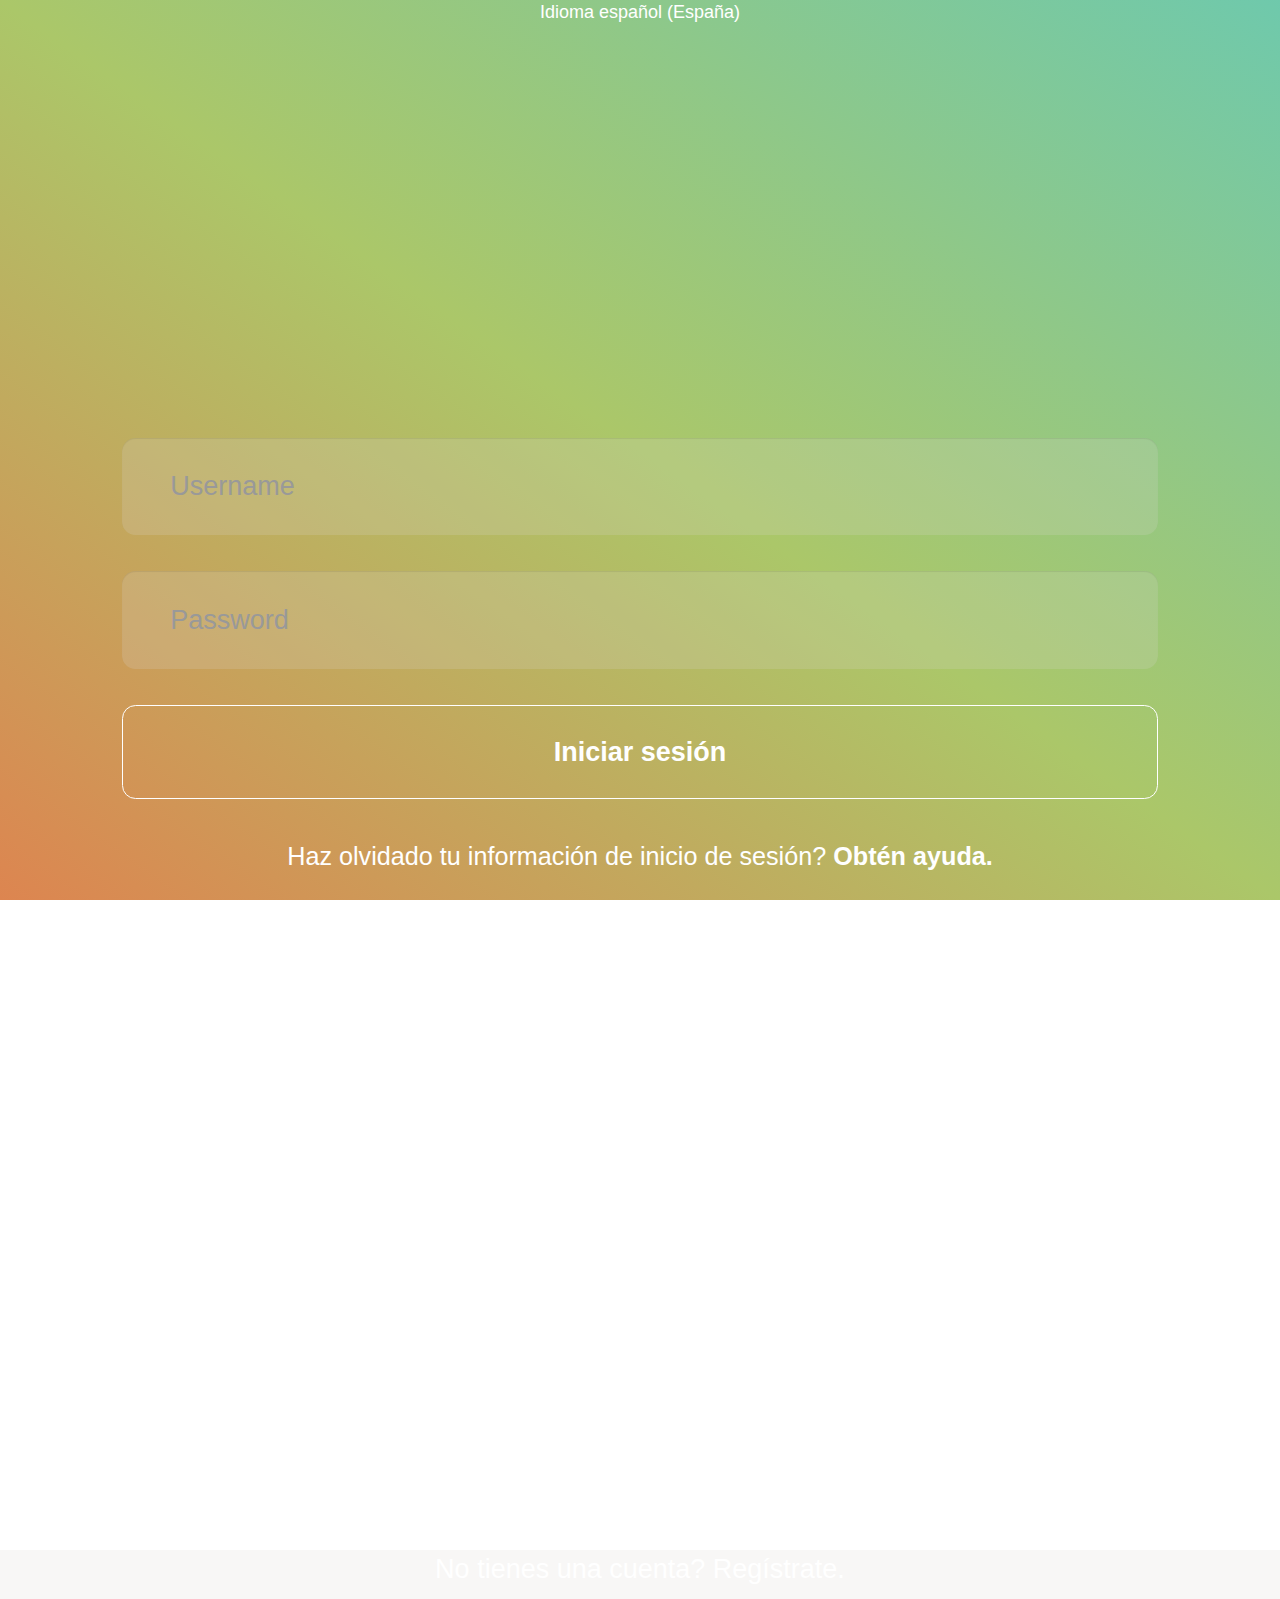
==== index.html @ e71d2f46 "maqueta inicio" ====
<!DOCTYPE html>
<html lang="en">
<head>
  <meta charset="UTF-8">
  <title>Insta-collage</title>
  <link href="https://fonts.googleapis.com/css?family=Lato:300,400,900" rel="stylesheet">
  <link rel="stylesheet" href="https://maxcdn.bootstrapcdn.com/bootstrap/3.3.7/css/bootstrap.min.css" integrity="sha384-BVYiiSIFeK1dGmJRAkycuHAHRg32OmUcww7on3RYdg4Va+PmSTsz/K68vbdEjh4u" crossorigin="anonymous">
  <link rel="stylesheet" href="assets/css/style.css">
</head>
<body>
  <div class="background">
    <div class="container-fluid">
      <div class="row">
        <div class="col-xs-12 text-center">
          <p>Idioma español (España)</p>
        </div>
      </div>
      <div class="row">
        <div class="col-xs-6 col-xs-offset-3">
          <img id="logoimg" src="assets/img/white_instagram.png" alt="">
        </div>
      </div>
      <div class="row">
        <div class="col-xs-10 col-xs-offset-1">
          <input type="text" class="form-control user" placeholder="Username" aria-describedby="sizing-addon1">
        </div>
      </div>
      <div class="row">
        <div class="col-xs-10 col-xs-offset-1">
          <input type="number" class="form-control pass" placeholder="Password" aria-describedby="sizing-addon1">
        </div>
      </div>
      <div class="row">
        <div class="col-xs-10 col-xs-offset-1">
           <button type="button" class="btn signin"><strong>Iniciar sesión</strong></button>
        </div>
      </div>
      <div class="row">
        <div class="col-xs-8 col-xs-offset-2 help text-center">
          <p>Haz olvidado tu información de inicio de sesión? <a href="#"><strong>Obtén ayuda.</strong></a></p>
        </div>
      </div>
      <div class="row">
        <div class="col-xs-8 col-xs-offset-2 fb text-center">
          <span></span>
          <a href="#"><strong>Iniciar sesión con Facebook</strong></a>
        </div>
      </div>
    </div>
    <div class="row">
      <div class="col-xs-12 text-center signup">
        <p>No tienes una cuenta? <a href="#">Regístrate.</a></p>
      </div>
    </div>    
  </div>
  <!-- scripts -->
  <script src="https://ajax.googleapis.com/ajax/libs/jquery/3.2.1/jquery.min.js"></script>
  <script src="https://maxcdn.bootstrapcdn.com/bootstrap/3.3.7/js/bootstrap.min.js" integrity="sha384-Tc5IQib027qvyjSMfHjOMaLkfuWVxZxUPnCJA7l2mCWNIpG9mGCD8wGNIcPD7Txa" crossorigin="anonymous"></script>
  <script type="text/javascript" src="assets/js/app.js"></script>
</body>
</html>
---- assets/css/style.css ----
body{
  color: #FFF;
  font-size: 1.8em;
}

.background{
  height: 100vh;
  background: linear-gradient(to top right, #DD8550, #ABC769, #6FC9AC);
}

#logoimg{
  width: 100%;
  margin: 30% 0 30% 0;
}

.user, .pass{
  background-color: rgba(222, 213, 211, 0.2);
  color: #FFF;
  border: none;
  border-radius: 0.5em;
  padding: 1.8em;
  margin-top: 3.5%;
  font-size: 1.5em;
}

.user:focus{
  outline: 0;
}

.signin{
  width: 100%;
  background: transparent;
  border: 1px solid #FFF;
  padding: 1em;
  font-size: 1.5em;
  border-radius: 0.5em;
  margin-top: 3.5%;
}

.help{
  margin-top: 3%;
  font-size: 1.4em;
}

.fb{
  margin-top: 3%;
  font-size: 1.5em;
}

.help a, .fb a, .signup a{
  color: #FFF;
}

.signupCont{
  
}

.signup{
  margin-top: 45%;
  background-color: rgba(222, 213, 211, 0.2);
  font-size: 1.5em;
}
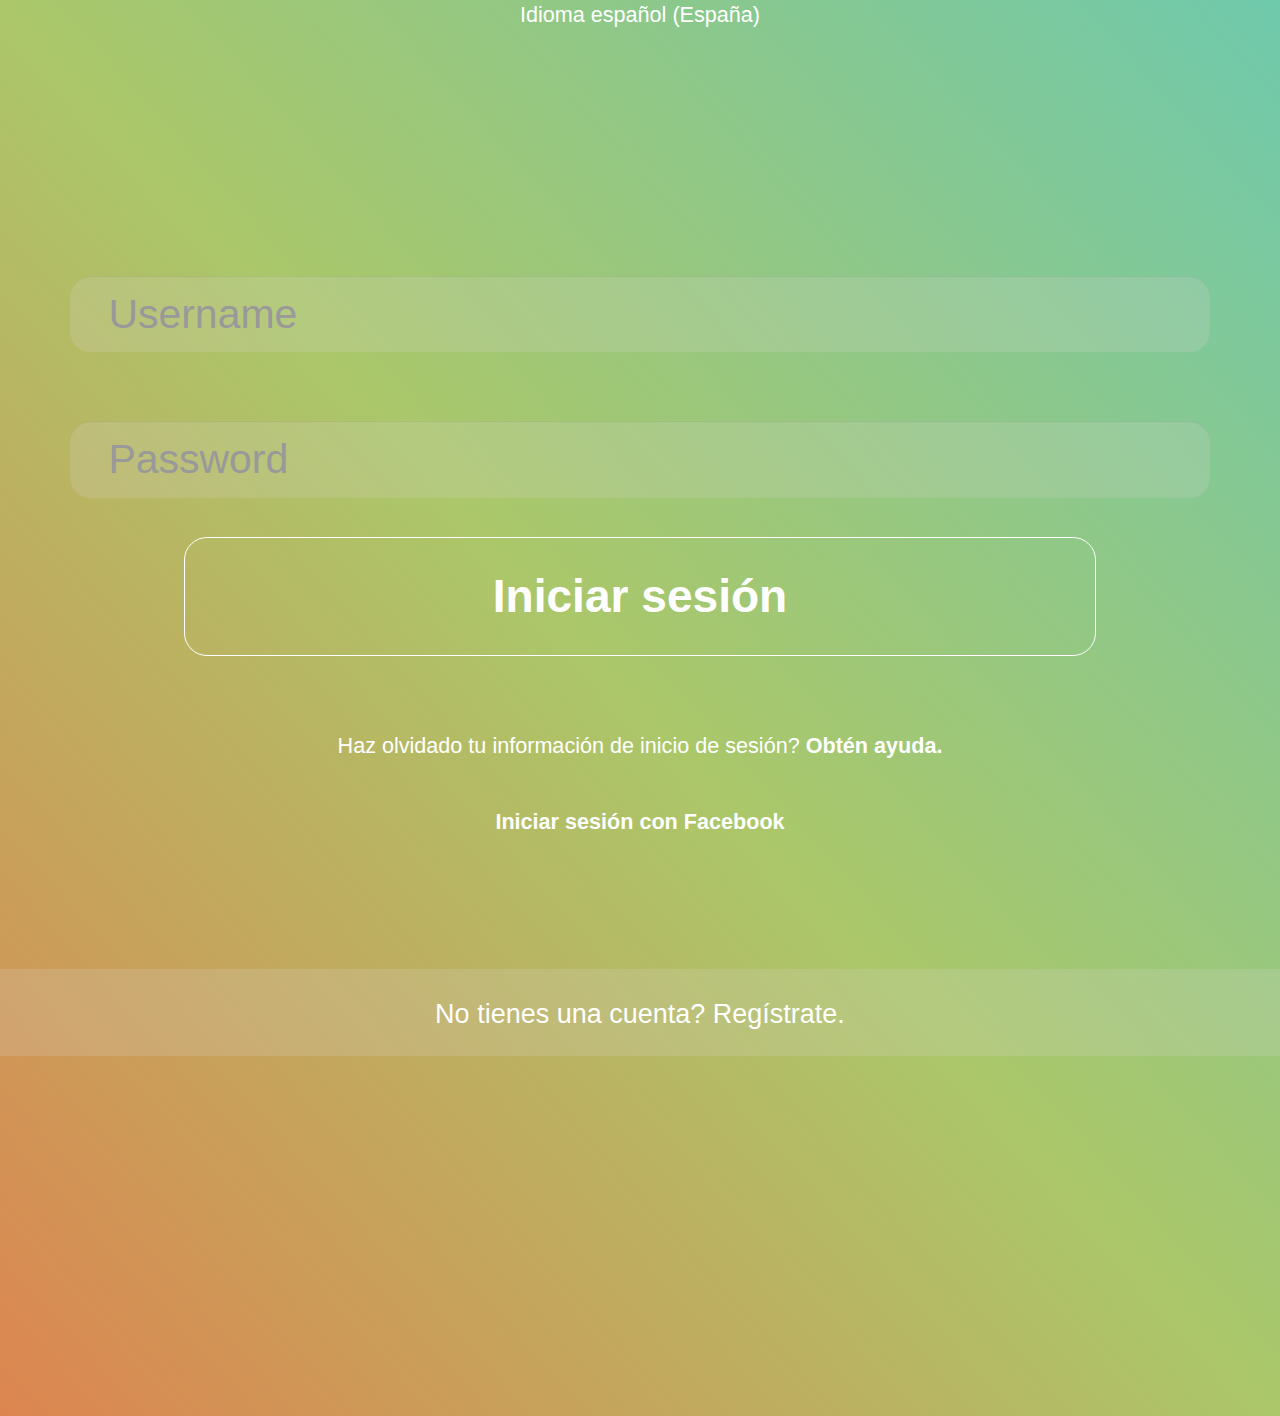
==== commit 721d636f: "Agregando cambios página inicial" ====
--- a/index.html
+++ b/index.html
@@ -1,61 +1,62 @@
 <!DOCTYPE html>
 <html lang="en">
-<head>
-  <meta charset="UTF-8">
-  <title>Insta-collage</title>
-  <link href="https://fonts.googleapis.com/css?family=Lato:300,400,900" rel="stylesheet">
-  <link rel="stylesheet" href="https://maxcdn.bootstrapcdn.com/bootstrap/3.3.7/css/bootstrap.min.css" integrity="sha384-BVYiiSIFeK1dGmJRAkycuHAHRg32OmUcww7on3RYdg4Va+PmSTsz/K68vbdEjh4u" crossorigin="anonymous">
-  <link rel="stylesheet" href="assets/css/style.css">
-</head>
-<body>
-  <div class="background">
-    <div class="container-fluid">
-      <div class="row">
-        <div class="col-xs-12 text-center">
-          <p>Idioma español (España)</p>
+  <head>
+    <meta charset="UTF-8">
+    <meta name="viewport" content="width=device-width, initial-scale=1.0">
+    <title>Insta-collage</title>
+    <link href="https://fonts.googleapis.com/css?family=Lato:300,400,900" rel="stylesheet">
+    <link rel="stylesheet" href="https://maxcdn.bootstrapcdn.com/bootstrap/3.3.7/css/bootstrap.min.css" integrity="sha384-BVYiiSIFeK1dGmJRAkycuHAHRg32OmUcww7on3RYdg4Va+PmSTsz/K68vbdEjh4u" crossorigin="anonymous">
+    <link rel="stylesheet" href="assets/css/style.css">
+  </head>
+  <body>
+    <div class="background">
+      <div class="container">
+        <div class="row">
+          <div class="col-xs-12 col-sm-12 col-md-12 col-lg-12 text-center">
+            <p class="textclass">Idioma español (España)</p>
+          </div>
+        </div>
+        <div class="row">
+          <div class="col-xs-12 col-sm-12 col-md-12 col-lg-12">
+            <img id="logoimg" class="center-block" src="assets/img/white_instagram.png" alt="">
+          </div>
+        </div>
+        <div class="row">
+          <div class="col-xs-12 col-sm-12 col-md-12 col-lg-12">
+            <input id="user" type="text" class="form-control user" placeholder="Username" aria-describedby="sizing-addon1">
+          </div>
+        </div>
+        <div class="row">
+          <div class="col-xs-12 col-sm-12 col-md-12 col-lg-12">
+            <input id="pass" type="password" class="form-control pass" placeholder="Password" aria-describedby="sizing-addon1">
+          </div>
+        </div>
+        <div class="row">
+          <div class="col-xs-12 col-sm-12 col-md-12 col-lg-12 replaceable">
+            <button type="button" class="btn signin center-block"><strong>Iniciar sesión</strong></button>
+          </div>
+        </div>
+        <div class="row">
+          <div class="col-xs-12 col-sm-12 col-md-12 col-lg-12 help text-center">
+            <p class="textclass">Haz olvidado tu información de inicio de sesión? <a href="#" class="textclass"><strong>Obtén ayuda.</strong></a></p>
+          </div>
+        </div>
+        <div class="row">
+          <div class="col-xs-12 col-sm-12 col-md-12 col-lg-12 fb text-center">
+            <span></span>
+            <a href="#" class="textclass"><strong>Iniciar sesión con Facebook</strong></a>
+          </div>
         </div>
       </div>
       <div class="row">
-        <div class="col-xs-6 col-xs-offset-3">
-          <img id="logoimg" src="assets/img/white_instagram.png" alt="">
-        </div>
-      </div>
-      <div class="row">
-        <div class="col-xs-10 col-xs-offset-1">
-          <input type="text" class="form-control user" placeholder="Username" aria-describedby="sizing-addon1">
-        </div>
-      </div>
-      <div class="row">
-        <div class="col-xs-10 col-xs-offset-1">
-          <input type="number" class="form-control pass" placeholder="Password" aria-describedby="sizing-addon1">
-        </div>
-      </div>
-      <div class="row">
-        <div class="col-xs-10 col-xs-offset-1">
-           <button type="button" class="btn signin"><strong>Iniciar sesión</strong></button>
-        </div>
-      </div>
-      <div class="row">
-        <div class="col-xs-8 col-xs-offset-2 help text-center">
-          <p>Haz olvidado tu información de inicio de sesión? <a href="#"><strong>Obtén ayuda.</strong></a></p>
-        </div>
-      </div>
-      <div class="row">
-        <div class="col-xs-8 col-xs-offset-2 fb text-center">
-          <span></span>
-          <a href="#"><strong>Iniciar sesión con Facebook</strong></a>
+        <div class="col-xs-12 col-sm-12 col-md-12 col-lg-12 text-center signup">
+          <p class="textclass">No tienes una cuenta? <a id="registry" href="#">Regístrate.</a></p>
         </div>
       </div>
     </div>
-    <div class="row">
-      <div class="col-xs-12 text-center signup">
-        <p>No tienes una cuenta? <a href="#">Regístrate.</a></p>
-      </div>
-    </div>    
-  </div>
-  <!-- scripts -->
-  <script src="https://ajax.googleapis.com/ajax/libs/jquery/3.2.1/jquery.min.js"></script>
-  <script src="https://maxcdn.bootstrapcdn.com/bootstrap/3.3.7/js/bootstrap.min.js" integrity="sha384-Tc5IQib027qvyjSMfHjOMaLkfuWVxZxUPnCJA7l2mCWNIpG9mGCD8wGNIcPD7Txa" crossorigin="anonymous"></script>
-  <script type="text/javascript" src="assets/js/app.js"></script>
-</body>
+    <!-- scripts -->
+    <script src="https://ajax.googleapis.com/ajax/libs/jquery/2.1.3/jquery.min.js"></script>
+    <script src="https://maxcdn.bootstrapcdn.com/bootstrap/3.3.7/js/bootstrap.min.js" integrity="sha384-Tc5IQib027qvyjSMfHjOMaLkfuWVxZxUPnCJA7l2mCWNIpG9mGCD8wGNIcPD7Txa" crossorigin="anonymous"></script>
+    <script type="text/javascript" src="assets/js/app.js"></script>
+  </body>
 </html>--- a/assets/css/style.css
+++ b/assets/css/style.css
@@ -1,16 +1,31 @@
+*{
+  padding: 0;
+  margin:0;
+  overflow-x: hidden;
+
+}
+
 body{
+  background: linear-gradient(to top right, #DD8550, #ABC769, #6FC9AC);
+  width: 100%;
+  height: 100%;
   color: #FFF;
-  font-size: 1.8em;
+  font-size: 2.4vh;
+  overflow-y: hidden;
 }
 
 .background{
-  height: 100vh;
-  background: linear-gradient(to top right, #DD8550, #ABC769, #6FC9AC);
+  
+}
+
+.textclass{
+  .font-size: 3vw;
 }
 
 #logoimg{
-  width: 100%;
-  margin: 30% 0 30% 0;
+  width: 60vw;
+  margin-top: 10vw;
+  margin-bottom: 3vw;
 }
 
 .user, .pass{
@@ -18,45 +33,44 @@
   color: #FFF;
   border: none;
   border-radius: 0.5em;
-  padding: 1.8em;
-  margin-top: 3.5%;
-  font-size: 1.5em;
+  padding: 3vw;
+  margin-top: 6%;
+  font-size: 3.2vw;
 }
 
 .user:focus{
   outline: 0;
 }
 
-.signin{
-  width: 100%;
+.signin, .registryBtn{
+  width: 80%;
   background: transparent;
   border: 1px solid #FFF;
-  padding: 1em;
-  font-size: 1.5em;
+  padding: 2vw;
+  font-size: 3.6vw;
   border-radius: 0.5em;
   margin-top: 3.5%;
+  margin-bottom: 3.5%;
 }
 
 .help{
   margin-top: 3%;
-  font-size: 1.4em;
 }
 
 .fb{
   margin-top: 3%;
-  font-size: 1.5em;
 }
 
 .help a, .fb a, .signup a{
   color: #FFF;
 }
 
-.signupCont{
-  
-}
-
 .signup{
-  margin-top: 45%;
+  width: 100%;
+  margin-top: 10%;
+  padding-top: 2vw;
+  padding-bottom: 1vw;
   background-color: rgba(222, 213, 211, 0.2);
-  font-size: 1.5em;
+  font-size: 3vh;
+  margin-bottom: 27.5%;
 }